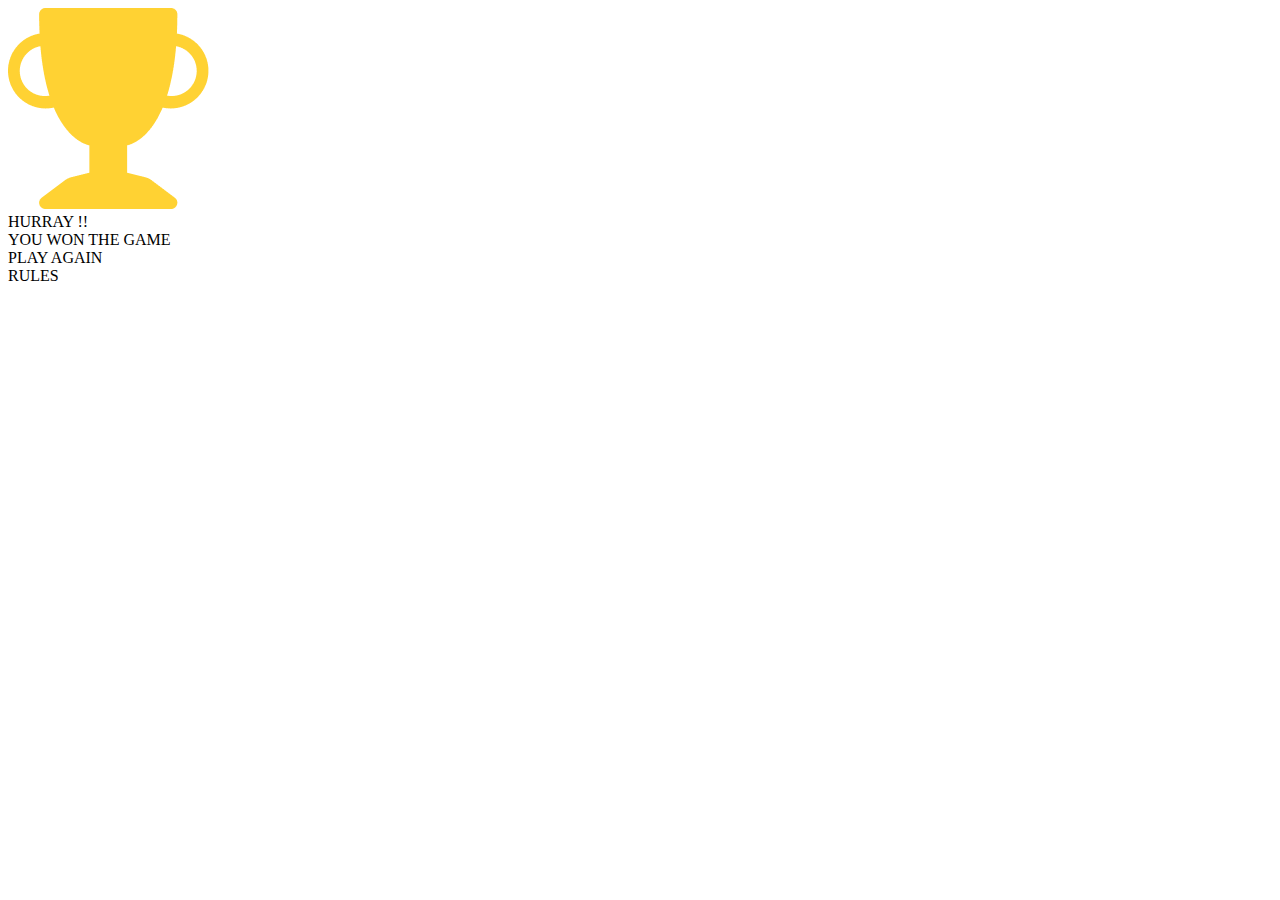
==== celebration/hurray.html @ e26c2e0e "Added html for celebration-hurray page" ====
<!DOCTYPE html>
<html lang="en">
<head>
    <meta charset="UTF-8">
    <meta name="viewport" content="width=device-width, initial-scale=1.0">
    <title>Document</title>
</head>
<body>
    <div class="container">
        <div class="main-section">
            <div class="cup-image">
                <img src="../assets/images/hurray-cup.png" alt="hurray-cup"/>
            </div>
            <div class="message">
                <div class="message-line-1">HURRAY !!</div>
                <div class="message-line-2">YOU WON THE GAME</div>
            </div>
            <div class="play-again-button-container">
                <div class="play-again-button">PLAY AGAIN</div>
            </div>
        </div>
        <div class="rules-button-section">
            <div class="rules-button">
                RULES
            </div>
        </div>
    </div>
</body>
</html>
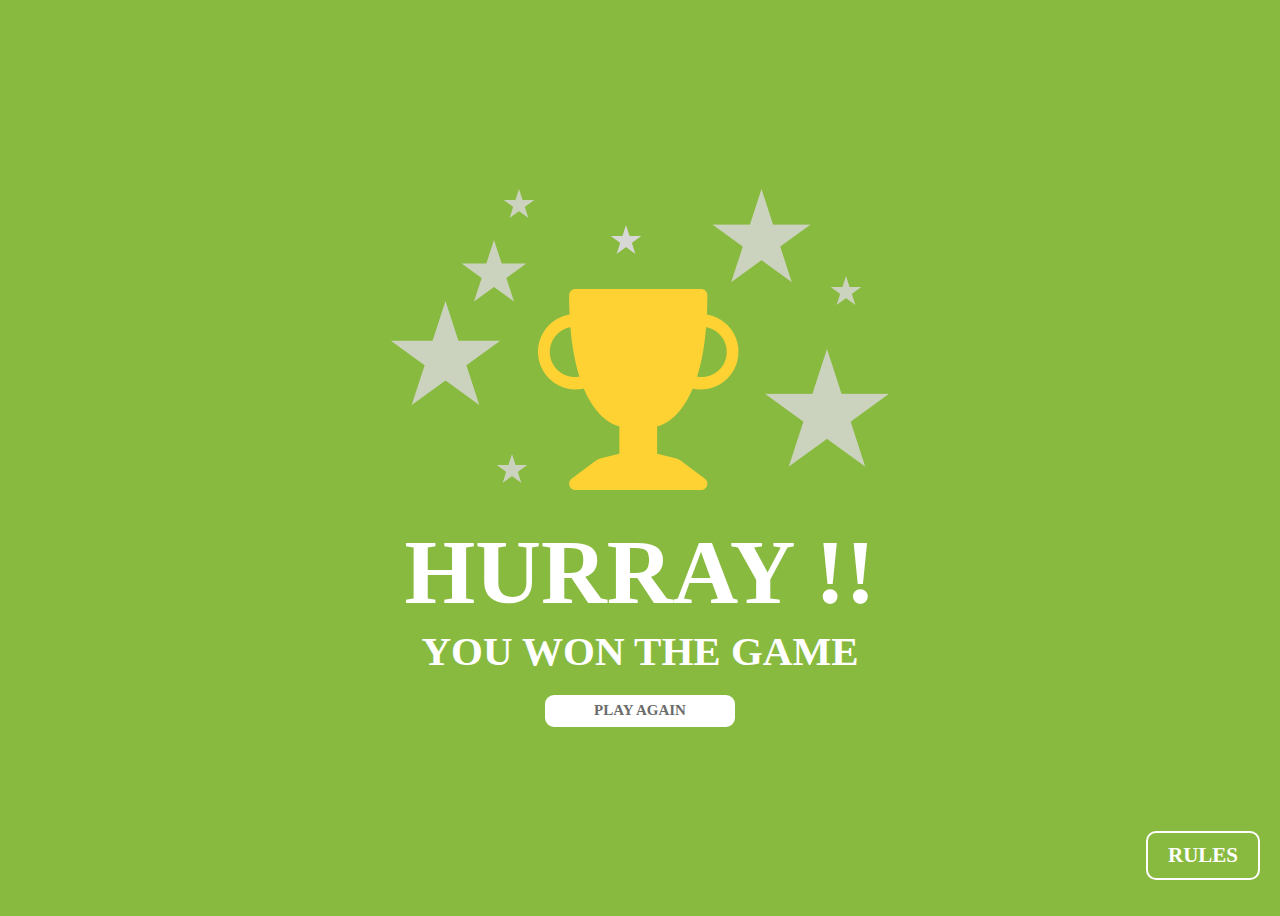
==== commit e073d973: "updated css for celebration-hurray page" ====
--- a/celebration/hurray.html
+++ b/celebration/hurray.html
@@ -3,13 +3,21 @@
 <head>
     <meta charset="UTF-8">
     <meta name="viewport" content="width=device-width, initial-scale=1.0">
-    <title>Document</title>
+    <title>Rock-Paper-Scissors-Game</title>
+
+    <link href="../index.css" rel="stylesheet"/>
+    <link href="./hurray.css" rel="stylesheet"/>
 </head>
 <body>
     <div class="container">
         <div class="main-section">
             <div class="cup-image">
-                <img src="../assets/images/hurray-cup.png" alt="hurray-cup"/>
+                <div class="stars">
+                    <img src="../assets/images/stars.png" alt="stars"/>
+                </div>
+                <div class="cup">
+                    <img src="../assets/images/hurray-cup.png" alt="hurray-cup"/>
+                </div>
             </div>
             <div class="message">
                 <div class="message-line-1">HURRAY !!</div>
@@ -17,6 +25,24 @@
             </div>
             <div class="play-again-button-container">
                 <div class="play-again-button">PLAY AGAIN</div>
+            </div>
+        </div>
+        <div class="rules-container">
+            <div class="rules">
+                <div class="rules-heading">
+                    Game Rules
+                </div>
+                <div class="rules-content">
+                    <ul>
+                        <li>Rock beats scissors, scissors beat paper, and paper beats rock.</li>
+                        <li>Agree ahead of time whether you’ll count off “rock, paper, scissors, shoot” or just “rock, paper, scissors.”</li>
+                        <li>Use rock, paper, scissors to settle minor decisions or simply play to pass the time</li>
+                        <li>If both players lay down the same hand, each player lays down another hand</li>
+                    </ul>
+                </div>
+            </div>
+            <div class="close-symbol-container">
+                <div class="close-symbol">X</div>
             </div>
         </div>
         <div class="rules-button-section">
--- a/index.css
+++ b/index.css
@@ -0,0 +1,163 @@
+body {
+    background-color: rgba(100, 164, 4, 0.761);
+}
+
+.game-container {
+    display: flex;
+    flex-direction: column;
+    font-family: "Roboto", sans-serif;
+}
+
+.section-1 {
+    border: 1px white solid;
+    margin-left: 20vw;
+    margin-right: 20vw;
+    margin-top: 50px;
+    border-radius: 13px;
+    border: 2px white solid;
+}
+
+.score-container {
+    display: flex;
+    justify-content:space-between;
+    padding: 20px;
+    gap: 20px;
+}
+
+.game-name-text {
+    display: flex;
+    flex-direction: column;
+    width: 50vw;
+    font-weight: 600;
+    font-size: 40px;
+    line-height: 46.88px;
+    color: #FFFFFF;
+}
+
+.score-view {
+    text-align: center;
+    background-color: white;
+    border-radius: 9px;
+    width: 15vw;
+    padding-top: 10px;
+}
+
+.score-heading {
+    font-size: 17px;
+    line-height: 19.92px;
+    color: #656565;
+}
+
+.score-heading-first-line {
+    font-weight: 600px;
+}
+
+.score-heading-second-line {
+    font-weight: 700px;
+}
+
+.score {
+    font-weight: 700;
+    font-size: 68px;
+    line-height: 79.69px;
+    color: #252525;
+}
+
+.section-2 {
+    display: flex;
+    justify-content: end;
+    margin-top: 100px;
+}
+
+.rock-paper-scissors-images-container {
+    display: flex;
+    justify-content: center;
+    width: 60vw;
+    padding-left: 100px;
+}
+
+.rock-paper-scissors-images{
+    padding-left: 15vw;
+}
+
+.rules-container {
+    position: relative;
+    width: 25vw;
+}
+
+.rules {
+    width: 278px;
+    background-color: #004429;
+    border: 7px solid white;
+    border-radius: 13px;
+    color: white;
+    margin-top: 50px;
+}
+
+.rules-heading {
+    text-align: center;
+    margin: 20px;
+    font-size: 500;
+    font-size: 29px;
+    line-height: 33.98px;
+}
+
+.rules-content {
+    font-weight: 400;
+    font-size: 13px;
+    line-height: 15.23px;
+    margin: 10px;
+    padding-bottom: 10px;
+}
+
+.rules-content ul {
+    list-style-type: square;
+}
+
+.rules-content li {
+    margin-bottom: 10px;
+}
+
+.rules-content li::marker {
+    color: #FFD600;
+}
+
+.close-symbol-container {
+    position: absolute;
+    top: 20px;
+    left: 260px;
+    display: flex;
+    justify-content: center;
+    align-items: center;
+    width: 24px;
+    height: 30px;
+    border: 5px solid white;
+    border-radius: 50%;
+    padding: 10px;
+    background-color: red;
+}
+
+.close-symbol {
+    font-weight: 400;
+    font-size: 44px;
+    line-height: 79.49px;
+    color: white;
+}
+
+.section-3 {
+    display: flex;
+    justify-content: end;
+    margin-right: 50px;
+    margin-top: 20px;
+}
+
+.rules-button {
+    color: #FFFFFF;
+    border: 2px solid white;
+    border-radius: 10px;
+    font-weight: 600;
+    font-size: 21px;
+    padding: 10px;
+    padding-left: 20px;
+    padding-right: 20px;
+}--- a/celebration/hurray.css
+++ b/celebration/hurray.css
@@ -0,0 +1,63 @@
+.container {
+    display: flex;
+    justify-content:center;
+    align-items:center;
+    text-align: center;
+    height: 100vh;
+}
+
+.cup-image {
+    position: relative;
+}
+
+.cup-image .cup {
+    position: absolute;
+    top: 100px;
+    left: 150px;
+}
+
+.message {
+    color: white;
+    font-weight: 600;
+    margin-top: 30px;
+}
+
+.message-line-1 {
+    font-size: 91px;
+    line-height: 106.64px;
+}
+
+.message-line-2 {
+    font-size: 41px;
+    line-height: 48.05px;
+}
+
+.play-again-button-container{
+    margin-top: 20px;
+    display: flex;
+    justify-content: center;
+}
+
+.rules-container {
+    position: absolute;
+    right: 10px;
+    bottom: 100px;
+    visibility: hidden;
+}
+
+.play-again-button {
+    width: 174px;
+    font-weight: 600;
+    font-size: 15px;
+    line-height: 17.58px;
+    border-radius: 9px;
+    padding: 7px 8px;
+    background-color: white;
+    color: #6B6B6B;
+}
+
+.rules-button-section {
+    position: absolute;
+    right: 20px;
+    bottom: 20px;
+}
